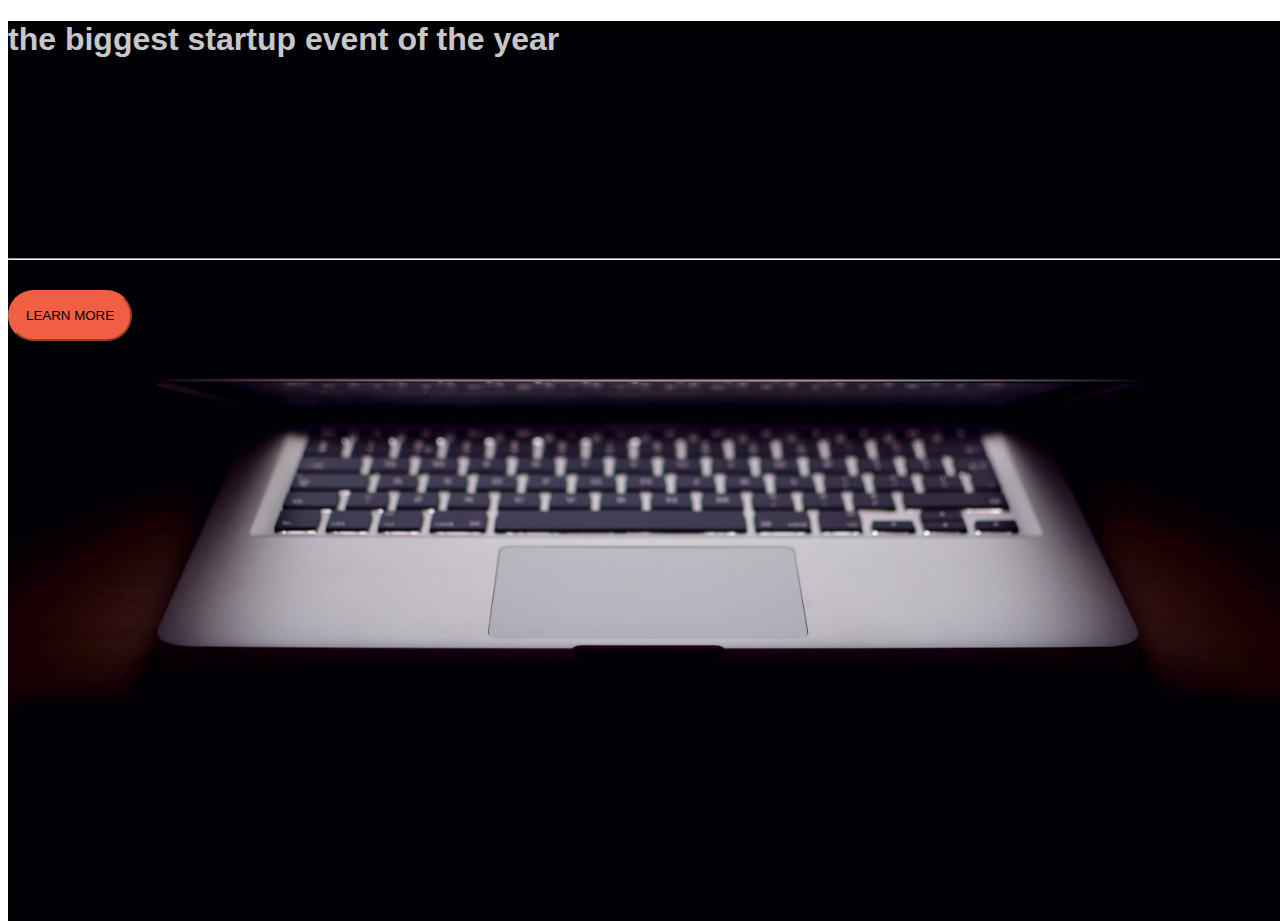
==== index.html @ 8c78794b "update index" ====
<!DOCTYPE html>
<html>
<head>
	<title>landPage</title>
	<link rel="stylesheet" href="https://stackpath.bootstrapcdn.com/bootstrap/4.1.3/css/bootstrap.min.css" integrity="sha384-MCw98/SFnGE8fJT3GXwEOngsV7Zt27NXFoaoApmYm81iuXoPkFOJwJ8ERdknLPMO" crossorigin="anonymous">

	<link rel="stylesheet" type="text/css" href="LandPage.css">

</head>
<body>

 <header class="startup text-center d-flex ">

<div class="container  my-auto">
    <div class="row ">
    	<div class="col-lg-12 my-auto ">
    		<h1 class="text-uppercase faded">
    			<strong>the biggest startup event of the year</strong>
     		</h1>	
     		<hr>
		</div>
		<div class="col-lg-12 my-auto ">
			<!-- Begin MailChimp Signup Form -->
<link href="//cdn-images.mailchimp.com/embedcode/slim-10_7.css" rel="stylesheet" type="text/css">
<style type="text/css">
	#mc_embed_signup{ clear:left; font:14px Helvetica,Arial,sans-serif; }
	/* Add your own MailChimp form style overrides in your site stylesheet or in this style block.
	   We recommend moving this block and the preceding CSS link to the HEAD of your HTML file. */
</style>
<div id="mc_embed_signup">
<form action="https://JenWeb.us19.list-manage.com/subscribe/post?u=395417abe9ed28f3f91eb431b&amp;id=71557021f8" method="post" id="mc-embedded-subscribe-form" name="mc-embedded-subscribe-form" class="validate" target="_blank" novalidate>
    <div id="mc_embed_signup_scroll">
	
    <!-- real people should not fill this in and expect good things - do not remove this or risk form bot signups-->
    <div style="position: absolute; left: -5000px;" aria-hidden="true"><input type="text" name="b_395417abe9ed28f3f91eb431b_71557021f8" tabindex="-1" value=""></div>
    <div class="clear"><input class="btn btn-primary btn-lg" type="submit" value="Learn more" name="subscribe" id="mc-embedded-subscribe" class="button"></div>
    </div>
</form>
</div>

<!--End mc_embed_signup-->



			</div>	

	</div>
</div>		



</header>




<script src="https://code.jquery.com/jquery-3.3.1.slim.min.js" integrity="sha384-q8i/X+965DzO0rT7abK41JStQIAqVgRVzpbzo5smXKp4YfRvH+8abtTE1Pi6jizo" crossorigin="anonymous"></script>
<script src="https://cdnjs.cloudflare.com/ajax/libs/popper.js/1.14.3/umd/popper.min.js" integrity="sha384-ZMP7rVo3mIykV+2+9J3UJ46jBk0WLaUAdn689aCwoqbBJiSnjAK/l8WvCWPIPm49" crossorigin="anonymous"></script>
<script src="https://stackpath.bootstrapcdn.com/bootstrap/4.1.3/js/bootstrap.min.js" integrity="sha384-ChfqqxuZUCnJSK3+MXmPNIyE6ZbWh2IMqE241rYiqJxyMiZ6OW/JmZQ5stwEULTy" crossorigin="anonymous"></script>
</body>
</html>
---- LandPage.css ----
body,html{
 width: 100%;
 height: 100%;
}

body{
	  font-family: 'Montserrat', sans-serif;

}

h1{
    color: #4F5256;
    font-size: 2rem; 

}
.faded{
	 color: rgba(255, 255, 255, 0.8); 

}

header.startup hr {
  margin-top: 200px;
  margin-bottom: 30px; 
    
}

.row{

}
header.startup{

background-image: url(photo/header.jpg);
background-size: cover;
background-position: center;
height: 100%;
}
  strong{

   font-size: 1em;
  }

 .btn{
 	 border-color: #F05F44; 
 	 border-radius: 100px;
 	 background-color:#F05F44; 
     text-transform: uppercase;
 }
.btn-primary:hover{
   border-width: 3px;
   border-color: #FF6A63;
   background-color: #FF6A63;
}
.btn-lg{

padding: 1rem 1rem;

}
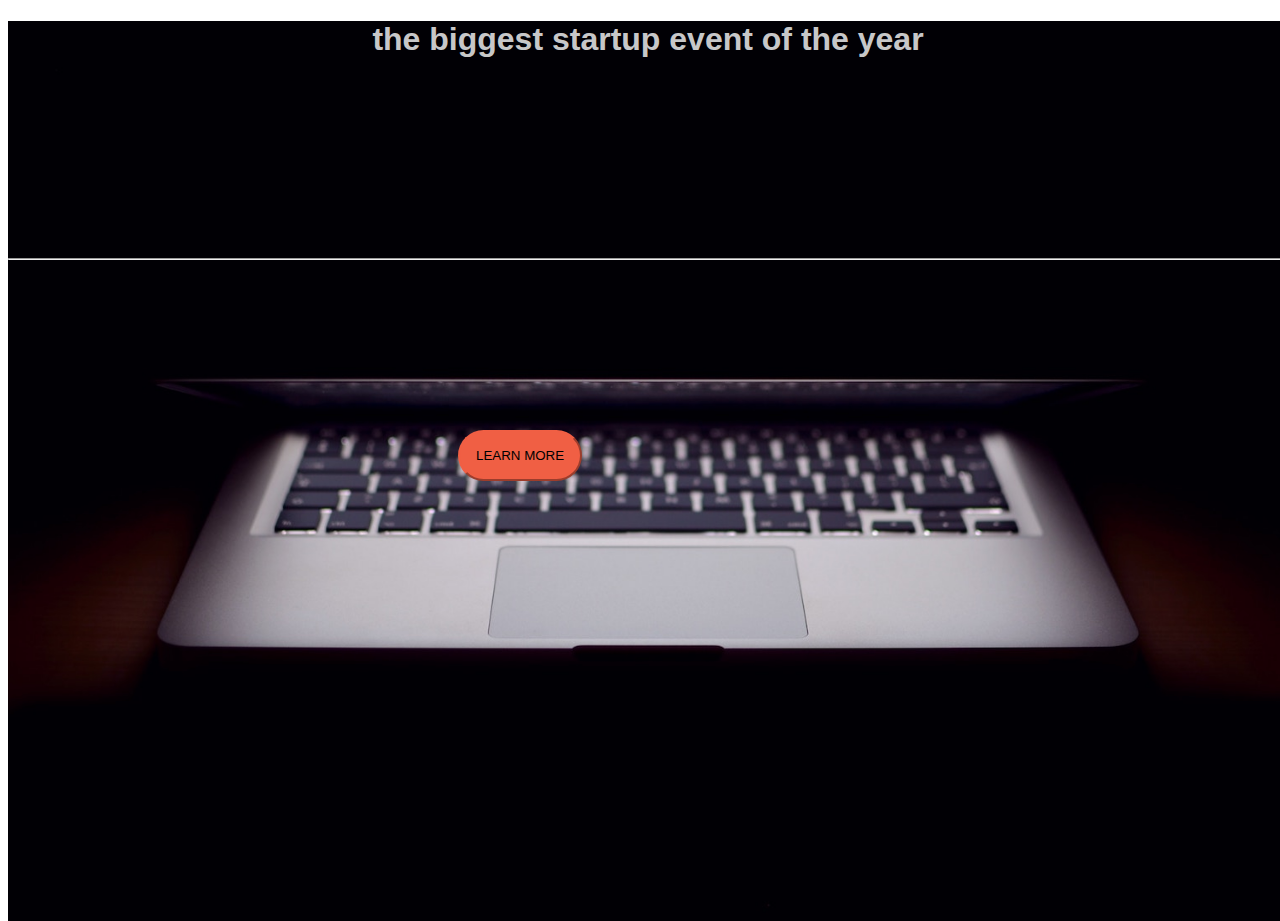
==== commit 51daf47c: "update" ====
--- a/index.html
+++ b/index.html
@@ -4,12 +4,12 @@
 	<title>landPage</title>
 	<link rel="stylesheet" href="https://stackpath.bootstrapcdn.com/bootstrap/4.1.3/css/bootstrap.min.css" integrity="sha384-MCw98/SFnGE8fJT3GXwEOngsV7Zt27NXFoaoApmYm81iuXoPkFOJwJ8ERdknLPMO" crossorigin="anonymous">
 
-	<link rel="stylesheet" type="text/css" href="LandPage.css">
+	<link rel="stylesheet" type="text/css" href="style.css">
 
 </head>
 <body>
 
- <header class="startup text-center d-flex ">
+ <header class="startup  d-flex ">
 
 <div class="container  my-auto">
     <div class="row ">
--- a/style.css
+++ b/style.css
@@ -0,0 +1,66 @@
+body,html{
+ width: 100%;
+ height: 100%;
+}
+
+body{
+	  font-family: 'Montserrat', sans-serif;
+
+}
+
+h1{
+    color: #4F5256;
+    font-size: 2rem; 
+    text-align: center;
+
+
+}
+.faded{
+	 color: rgba(255, 255, 255, 0.8); 
+
+}
+
+header.startup hr {
+  margin-top: 200px;
+  margin-bottom: 30px; 
+    
+}
+
+.row{
+
+}
+header.startup{
+
+background-image: url(photo/header.jpg);
+background-size: cover;
+background-position: center;
+height: 100%;
+}
+  strong{
+
+   font-size: 1em;
+  }
+
+ .btn{
+ 	 border-color: #F05F44; 
+ 	 border-radius: 100px;
+ 	 background-color:#F05F44; 
+     text-transform: uppercase;
+     margin-top:140px;
+     margin-left: 450px;
+ }
+.btn-primary:hover{
+   border-width: 3px;
+   border-color: #FF6A63;
+   background-color: #FF6A63;
+}
+.btn-lg{
+
+padding: 1rem 1rem;
+
+}
+
+
+
+
+  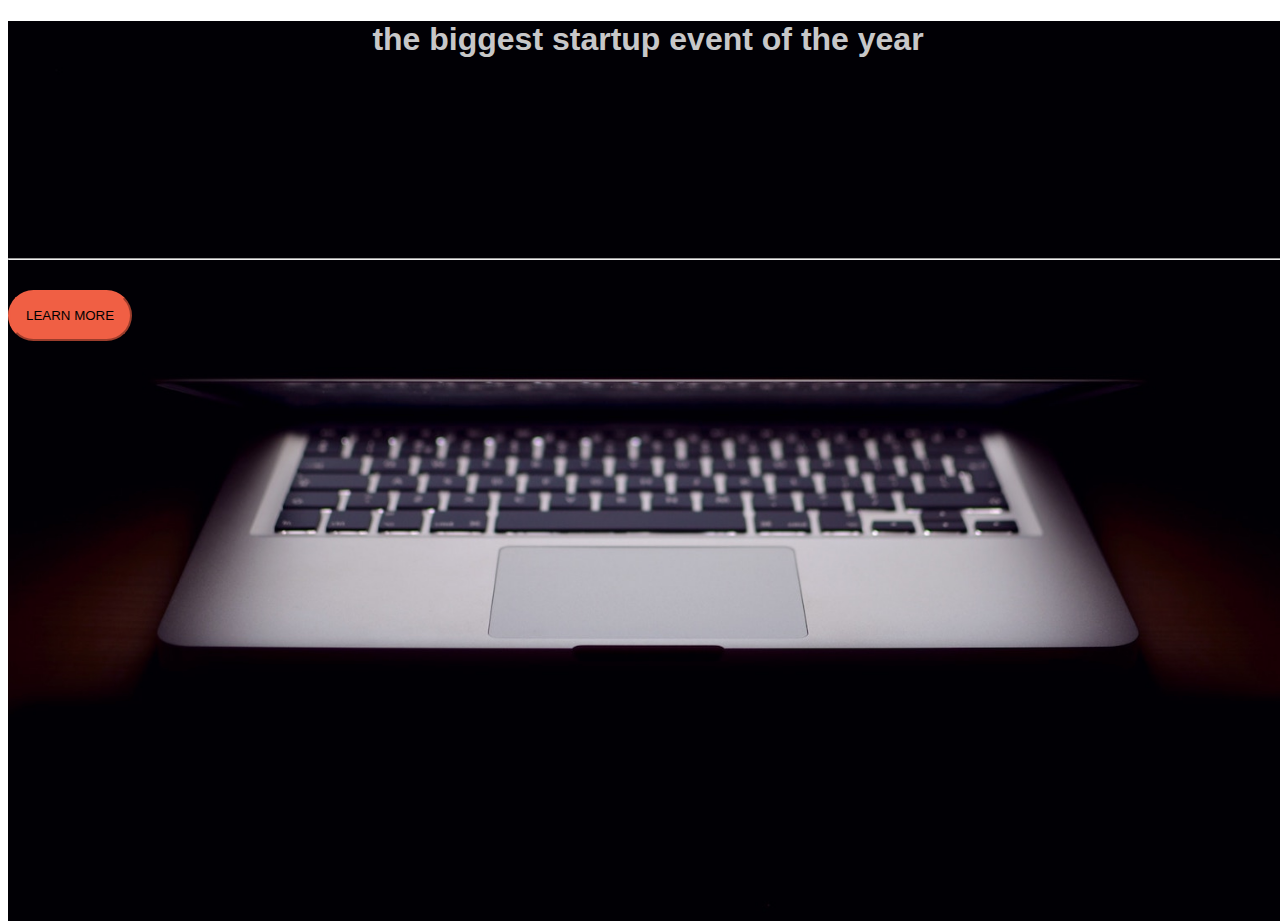
==== commit 324ad3b0: "update" ====
--- a/index.html
+++ b/index.html
@@ -9,7 +9,7 @@
 </head>
 <body>
 
- <header class="startup  d-flex ">
+ <header class="startup  d-flex text-center ">
 
 <div class="container  my-auto">
     <div class="row ">
--- a/style.css
+++ b/style.css
@@ -46,8 +46,7 @@
  	 border-radius: 100px;
  	 background-color:#F05F44; 
      text-transform: uppercase;
-     margin-top:140px;
-     margin-left: 450px;
+    
  }
 .btn-primary:hover{
    border-width: 3px;
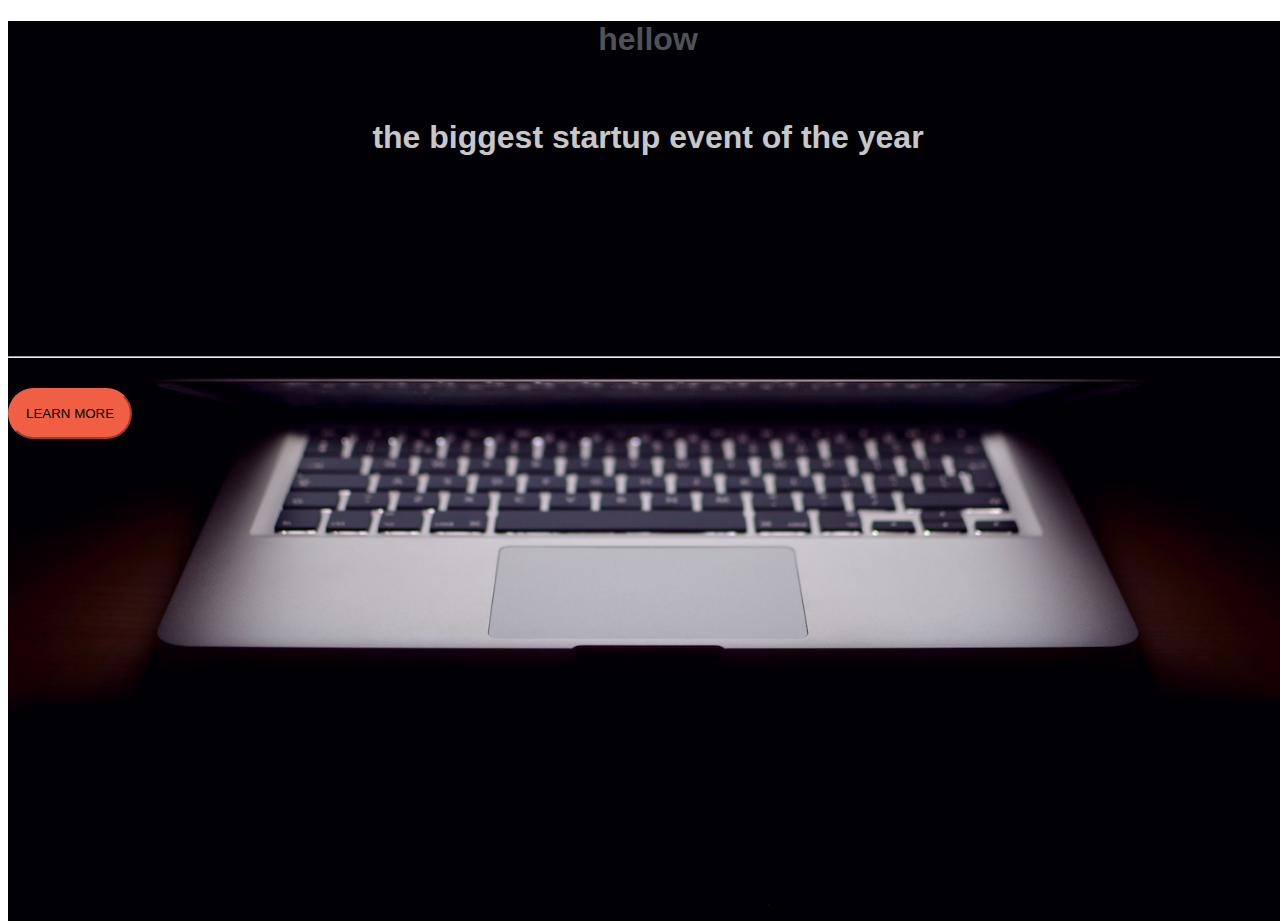
==== commit 9f46e45a: "addh1Hellow" ====
--- a/index.html
+++ b/index.html
@@ -1,7 +1,7 @@
 <!DOCTYPE html>
 <html>
 <head>
-	<title>landPage</title>
+	<title>myLandPage</title>
 	<link rel="stylesheet" href="https://stackpath.bootstrapcdn.com/bootstrap/4.1.3/css/bootstrap.min.css" integrity="sha384-MCw98/SFnGE8fJT3GXwEOngsV7Zt27NXFoaoApmYm81iuXoPkFOJwJ8ERdknLPMO" crossorigin="anonymous">
 
 	<link rel="stylesheet" type="text/css" href="style.css">
@@ -10,7 +10,7 @@
 <body>
 
  <header class="startup  d-flex text-center ">
-
+<h1>hellow</h1>>	
 <div class="container  my-auto">
     <div class="row ">
     	<div class="col-lg-12 my-auto ">
